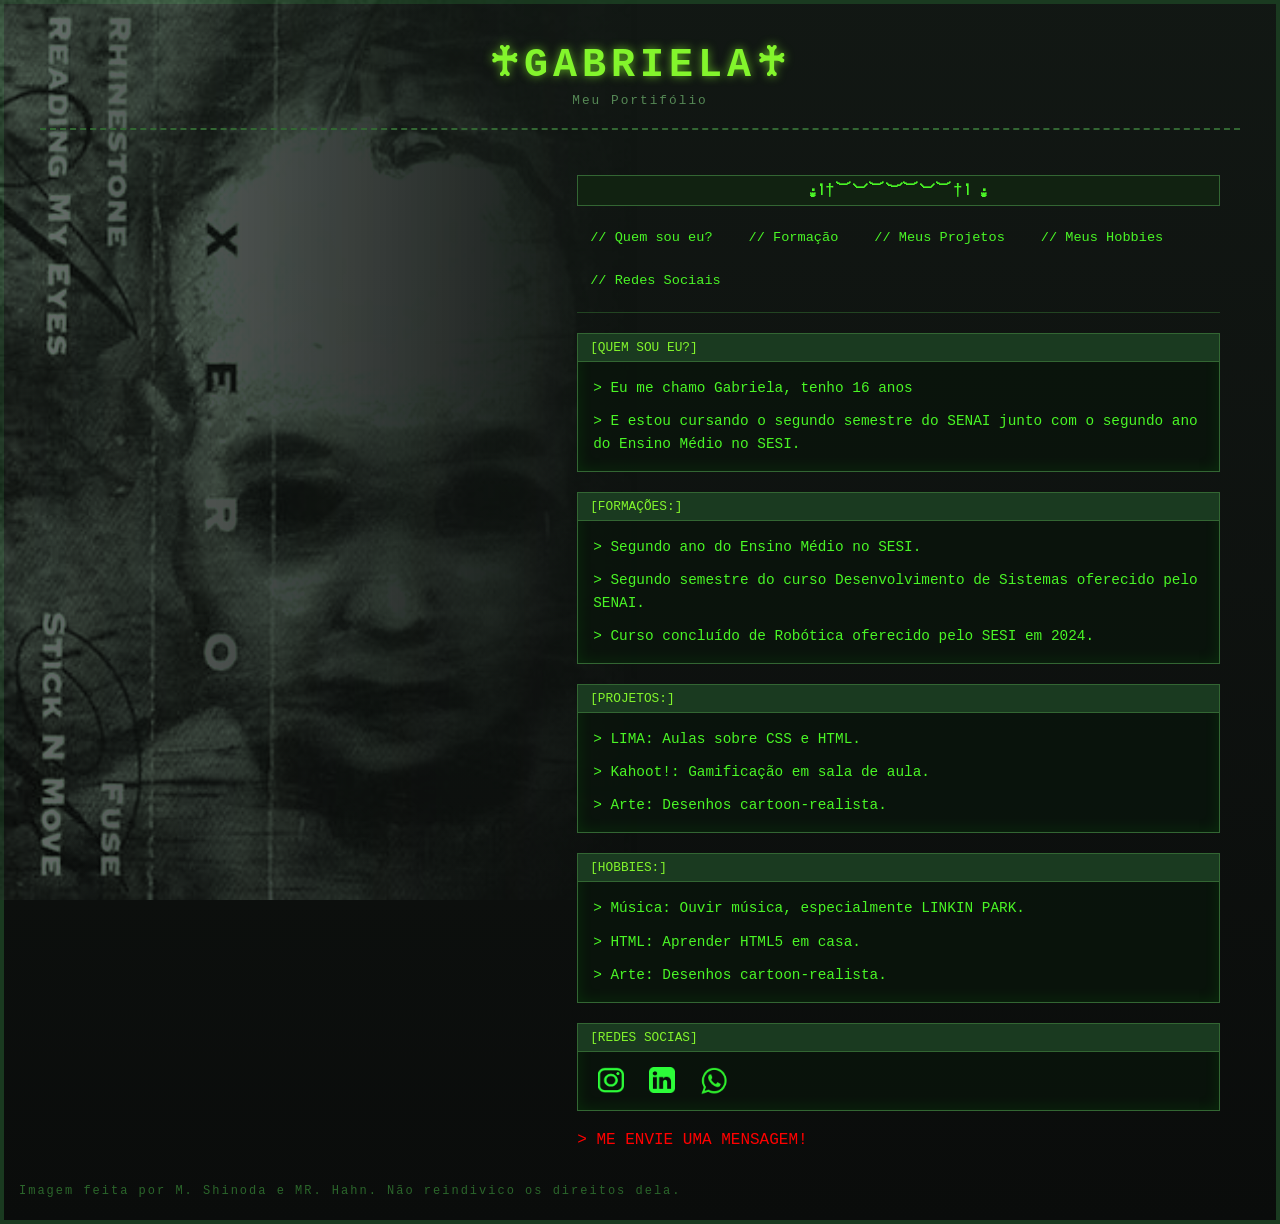
==== index.html @ da2abf59 "att do css" ====
<!DOCTYPE html>
<html lang="pt-BR">
<head>
<meta charset="UTF-8">
<meta name="viewport" content="width=device-width, initial-scale=1.0">
<title>GABRIELA PORTIFÓLIO</title>
<link rel="stylesheet" href="style.css">
<link rel="icon" type="image/ico" href="meteora.ico">
</head>
<body>
<div class="xero-baby-bg"></div>
<div class="scanlines-bg"></div>

<header>
<div class="logo">♰GABRIELA♰</div>
<div class="subtitle">Meu Portifólio</div>
</header>

<div class="container">
    <div style="width: 100%; display: block; pointer-events: none;"></div>
    
    <div class="content-wrapper">
        <nav>
            <h3>·̩͙།† ͝ ︶ ͝ ⏝ ͝ ︶ ͝ †། ·̩͙</h3>
            <ul>
                <li><a href="#quemsoueu">// Quem sou eu?</a></li>
                <li><a href="#formacao">// Formação</a></li>
                <li><a href="#projetos">// Meus Projetos</a></li>
                <li><a href="#hobbies">// Meus Hobbies</a></li>
                <li><a href="#redes-sociais">// Redes Sociais</a></li>
            </ul>
        </nav>

        <main>
<!-- QUEM SOU EU -->
            <div class="window" id="quemsoueu">
                <div class="quemsoueu">
                    <span>[QUEM SOU EU?]</span>
                </div>
                <div class="window-body">
                    <p>> Eu me chamo Gabriela, tenho 16 anos</p>
                    <p style="margin-top: 10px;">> E estou cursando o segundo semestre do SENAI junto com o segundo ano do Ensino Médio no SESI.</p>
                </div>
            </div>
<!-- FORMAÇÃO -->
            <div class="window" id="formacao">
                <div class="formacao">
                    <span>[FORMAÇÕES:]</span>
                </div>
                <div class="window-body">
                    <p>> Segundo ano do Ensino Médio no SESI.</p>
                    <p style="margin-top: 10px;">> Segundo semestre do curso Desenvolvimento de Sistemas oferecido pelo SENAI.</p>
                    <p style="margin-top: 10px;">> Curso concluído de Robótica oferecido pelo SESI em 2024.</p>
                </div>
            </div>
<!-- PROJETOS -->
            <div class="window" id="projetos">
                <div class="projetos">
                    <span>[PROJETOS:]</span>
                </div>
                <div class="window-body">
                    <p>> LIMA: Aulas sobre CSS e HTML.</p>
                    <p style="margin-top: 10px;">> Kahoot!: Gamificação em sala de aula.</p>
                    <p style="margin-top: 10px;">> Arte: Desenhos cartoon-realista.</p>
                </div>
            </div>
<!-- HOBBIES  -->
            <div class="window" id="hobbies">
                <div class="hobbies">
                    <span>[HOBBIES:]</span>
                </div>
                <div class="window-body">
                    <p>> Música: Ouvir música, especialmente LINKIN PARK.</p>
                    <p style="margin-top: 10px;">> HTML: Aprender HTML5 em casa.</p>
                    <p style="margin-top: 10px;">> Arte: Desenhos cartoon-realista.</p>
                </div>
            </div>
<!-- REDES SOCIAIS -->
            <div class="window" id="redes-sociais">
                <div class="redessociais">
                    <span>[REDES SOCIAS]</span>
                </div>
                <div class="window-body">
                    <div style="display: flex; justify-content: flex-start; gap: 25px; padding-left: 5px;">
                        <a href="https://www.instagram.com/gabispiked/" target="_blank" style="transition: all 0.3s ease; display: inline-block;" 
                           onmouseover="this.style.filter='drop-shadow(0 0 6px #52ff2a) brightness(1.2)'" 
                           onmouseout="this.style.filter='none'">
                            <img src="instagram.png" alt="Instagram" style="width: 26px; height: 26px; filter: invert(72%) sepia(85%) saturate(1096%) hue-rotate(65deg) brightness(100%) contrast(100%); display: block;">
                        </a>
                        <a href="https://www.linkedin.com/in/gabriela-silva-036176402/" target="_blank" style="transition: all 0.3s ease; display: inline-block;" 
                           onmouseover="this.style.filter='drop-shadow(0 0 6px #52ff2a) brightness(1.2)'" 
                           onmouseout="this.style.filter='none'">
                            <img src="linkedin.png" alt="LinkedIn" style="width: 26px; height: 26px;filter: invert(72%) sepia(85%) saturate(1096%) hue-rotate(65deg) brightness(100%) contrast(100%); display: block;">
                        </a>
                        <a href="https://wa.me/5519996827443" target="_blank" style="transition: all 0.3s ease; display: inline-block;" 
                           onmouseover="this.style.filter='drop-shadow(0 0 6px #52ff2a) brightness(1.2)'" 
                           onmouseout="this.style.filter='none'">
                            <img src="whattsapp.png" alt="WhattsApp" style="width: 28px; height: 28px;filter: invert(72%) sepia(85%) saturate(1096%) hue-rotate(65deg) brightness(100%) contrast(100%); display: block;">
                        </a>
                    </div>
                </div>
            </div>
            <div class="msg" id="msgg">
            <p a="newmetalnu@gmail.com" style="color:red; text-decoration: none; cursor: pointer;"> > ME ENVIE UMA MENSAGEM!</p>
        </div>
         </main>
 </div>
</div>

<footer class="site-footer">
 <p class="site-footer-marquee">Imagem feita por M. Shinoda e MR. Hahn. Não reindivico os direitos dela.
 </p>
</footer>

</body>
</html>
</body>

</html>
---- style.css ----
* {
margin: 0;
padding: 0;
box-sizing: border-box;
font-family: 'Courier New', Courier, monospace;
}
html, body {
height: auto;
min-height: 100vh;
overflow-y: auto;
-webkit-overflow-scrolling: touch;
}
body {
background-color: #0a0c0b;
color: #4af626;
background-image:
linear-gradient(rgba(18, 24, 20, 0.95), rgba(10, 12, 11, 0.98)),
url('https://transparenttextures.com');
border: 4px solid #1a3a20;
padding: 15px;
position: relative;
overflow-x: hidden;
}
.scanlines-bg {
display: block;
position: relative;
top: 0; left: 0; bottom: 0; right: 0;
background: linear-gradient(rgba(18, 16, 16, 0) 50%, rgba(0, 0, 0, 0.25) 50%), linear-gradient(90deg, rgba(255, 0, 0, 0.06), rgba(0, 255, 0, 0.02), rgba(0, 0, 255, 0.06));
z-index: 1;
background-size: 100% 4px, 6px 100%;
pointer-events: none !important;
}
.xero-baby-bg {
position: fixed;
top: 0;
left: 0;
width: 50vw;
height: 100vh;
background-image: url('xero.jpg');
background-size: cover;
background-position: left center;
background-repeat: no-repeat;
mask-image: linear-gradient(to right, rgba(0, 0, 0, 0.4) 0%, rgba(0, 0, 0, 0) 100%);
-webkit-mask-image: linear-gradient(to right, rgba(0, 0, 0, 0.4) 0%, rgba(0, 0, 0, 0) 100%);
filter: grayscale(1) contrast(1.1) sepia(0.5) hue-rotate(80deg);
opacity: 1.2;
z-index: 0;
pointer-events: none !important;
}
header {
max-width: 1200px;
margin: 0 auto 25px auto;
border-bottom: 2px dashed #336633;
text-align: center;
padding: 20px 10px;
position: relative;
z-index: 10;
}
.logo {
font-size: 2.5rem;
font-weight: bold;
letter-spacing: 5px;
color: #83f52c;
text-shadow: 0 0 10px rgba(131, 245, 44, 0.7);
animation: glitch 2s infinite;
}
.subtitle {
font-size: 0.8rem;
color: #558855;
letter-spacing: 2px;
margin-top: 5px;
}
.container {
display: grid;
max-width: 1200px;
margin: 0 auto;
padding: 20px;
gap: 30px;
position: relative;
z-index: 10;
grid-template-columns: 42% 1fr;
height: auto !important;
}
.content-wrapper {
display: flex;
flex-direction: column;
gap: 20px;
width: 100%;
height: auto !important;
}
nav {
width: 100%;
border-bottom: 1px solid #224422;
padding-bottom: 15px;
}
nav h3 {
font-size: 1rem;
background: #112211;
padding: 5px;
margin-bottom: 15px;
border: 1px solid #336633;
text-align: center;
}
nav ul {
list-style: none;
display: flex;
flex-wrap: wrap;
gap: 10px;
}
nav ul li {
margin-bottom: 0;
}
nav ul li a {
color: #4af626;
text-decoration: none;
display: block;
padding: 8px 12px;
border: 1px solid transparent;
transition: all 0.3s;
font-size: 0.85rem;
}
nav ul li a:hover {
background: #1a3a20;
border: 1px solid #4af626;
text-shadow: 0 0 5px #4af626;
}
main {
width: 100%;
display: flex;
flex-direction: column;
gap: 20px;
height: auto !important;
}
.window {
border: 1px solid #336633;
background: rgba(10, 20, 12, 0.85);
box-shadow: inset 0 0 15px rgba(0,255,0,0.1);
width: 100%;
}
.quemsoueu, .formacao, .hobbies, .projetos, .redessociais {
background: #1a3a20;
padding: 6px 12px;
font-size: 0.8rem;
display: flex;
justify-content: space-between;
color: #83f52c;
border-bottom: 1px solid #336633;
}
.window-body {
padding: 15px;
font-size: 0.9rem;
line-height: 1.6;
}
.media-grid {
display: grid;
grid-template-columns: repeat(auto-fit, minmax(200px, 1fr));
gap: 15px;
margin-top: 15px;
}
.media-card {
border: 1px solid #224422;
background: #0d130e;
padding: 10px;
text-align: center;
position: relative;
}
.media-card::before {
content: "RE-LOAD";
position: absolute;
top: 5px; right: 5px;
font-size: 0.6rem;
color: #336633;
}
.media-placeholder {
width: 100%;
height: 120px;
background: #162419;
border: 1px dashed #4af626;
display: flex;
align-items: center;
justify-content: center;
font-size: 0.7rem;
color: #558855;
margin-bottom: 10px;
}
.audio-player {
display: flex;
align-items: center;
gap: 15px;
background: #112211;
padding: 12px;
border: 1px solid #336633;
width: 100%;
}
.play-btn {
background: #4af626;
color: #000;
border: none;
padding: 5px 15px;
font-weight: bold;
cursor: pointer;
}
.play-btn:hover {
background: #83f52c;
box-shadow: 0 0 10px #83f52c;
}
.track-info {
font-size: 0.8rem;
animation: blink 1.5s infinite;
}
@keyframes blink {
0%, 100% { opacity: 1; }
50% { opacity: 0.4; }
}
@keyframes glitch {
0% { text-shadow: 2px 2px #ff0055, -2px -2px #00ffaa; }
50% { text-shadow: -2px 2px #00ffaa, 2px -2px #ff0055; }
100% { text-shadow: 2px -2px #ff0055, -2px 2px #00ffaa; }
}
@media (max-width: 900px) {
.container { grid-template-columns: 1fr; }
nav ul { flex-direction: column; gap: 5px; }
nav ul li a { width: 100%; }
}
.site-footer {
  width: 100vw;
  margin: 6px 0 0 0;
  padding: 6px 0;
  position: relative;
  z-index: 10;
  overflow: hidden;
  white-space: nowrap;
  border: none !important;
}

.site-footer-marquee {
display: inline-block;
font-size: 0.75rem;
 color: #2b662b;
 letter-spacing: 2px;
animation: rolarJornal 25s linear infinite;
}

@keyframes rolarJornal {
  0% { transform: translateX(100vw); } /* Começa totalmente na direita, fora da tela */
  100% { transform: translateX(-100%); } /* Anda até sumir totalmente na esquerda */
}
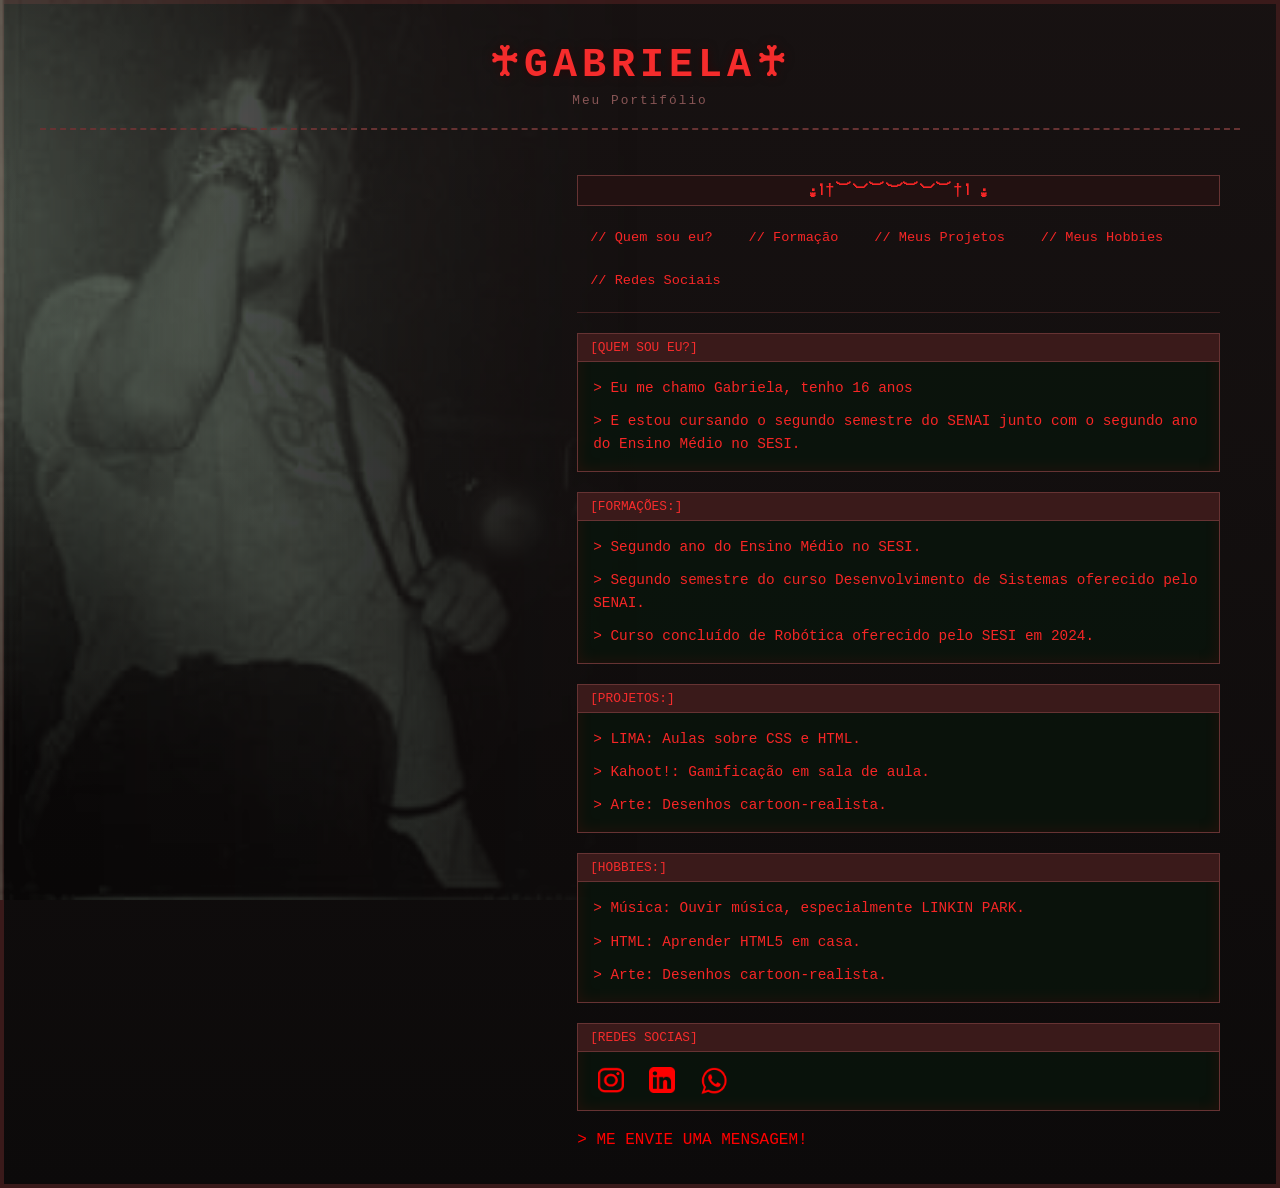
==== commit cd812c8a: "atualização" ====
--- a/index.html
+++ b/index.html
@@ -8,7 +8,7 @@
 <link rel="icon" type="image/ico" href="meteora.ico">
 </head>
 <body>
-<div class="xero-baby-bg"></div>
+<div class="mike-bg"></div>
 <div class="scanlines-bg"></div>
 
 <header>
@@ -83,19 +83,19 @@
                 <div class="window-body">
                     <div style="display: flex; justify-content: flex-start; gap: 25px; padding-left: 5px;">
                         <a href="https://www.instagram.com/gabispiked/" target="_blank" style="transition: all 0.3s ease; display: inline-block;" 
-                           onmouseover="this.style.filter='drop-shadow(0 0 6px #52ff2a) brightness(1.2)'" 
+                           onmouseover="this.style.filter='drop-shadow(0 0 6px #f52c2c) brightness(1.2)'" 
                            onmouseout="this.style.filter='none'">
-                            <img src="instagram.png" alt="Instagram" style="width: 26px; height: 26px; filter: invert(72%) sepia(85%) saturate(1096%) hue-rotate(65deg) brightness(100%) contrast(100%); display: block;">
+                            <img src="instagram.png" alt="LinkedIn" style="width: 26px; height: 26px;filter: invert(21%) sepia(88%) saturate(7400%) hue-rotate(355deg) brightness(93%) contrast(117%); display: block;">
                         </a>
                         <a href="https://www.linkedin.com/in/gabriela-silva-036176402/" target="_blank" style="transition: all 0.3s ease; display: inline-block;" 
-                           onmouseover="this.style.filter='drop-shadow(0 0 6px #52ff2a) brightness(1.2)'" 
+                           onmouseover="this.style.filter='drop-shadow(0 0 6px #f52c2c) brightness(1.2)'" 
                            onmouseout="this.style.filter='none'">
-                            <img src="linkedin.png" alt="LinkedIn" style="width: 26px; height: 26px;filter: invert(72%) sepia(85%) saturate(1096%) hue-rotate(65deg) brightness(100%) contrast(100%); display: block;">
+                            <img src="linkedin.png" alt="LinkedIn" style="width: 26px; height: 26px;filter: invert(21%) sepia(88%) saturate(7400%) hue-rotate(355deg) brightness(93%) contrast(117%); display: block;">
                         </a>
                         <a href="https://wa.me/5519996827443" target="_blank" style="transition: all 0.3s ease; display: inline-block;" 
-                           onmouseover="this.style.filter='drop-shadow(0 0 6px #52ff2a) brightness(1.2)'" 
+                           onmouseover="this.style.filter='drop-shadow(0 0 6px #f52c2c) brightness(1.2)'" 
                            onmouseout="this.style.filter='none'">
-                            <img src="whattsapp.png" alt="WhattsApp" style="width: 28px; height: 28px;filter: invert(72%) sepia(85%) saturate(1096%) hue-rotate(65deg) brightness(100%) contrast(100%); display: block;">
+                            <img src="whattsapp.png" alt="WhattsApp" style="width: 28px; height: 28px;filter: invert(21%) sepia(88%) saturate(7400%) hue-rotate(355deg) brightness(93%) contrast(117%); display: block;">
                         </a>
                     </div>
                 </div>
@@ -106,12 +106,6 @@
          </main>
  </div>
 </div>
-
-<footer class="site-footer">
- <p class="site-footer-marquee">Imagem feita por M. Shinoda e MR. Hahn. Não reindivico os direitos dela.
- </p>
-</footer>
-
 </body>
 </html>
 </body>
--- a/style.css
+++ b/style.css
@@ -12,11 +12,11 @@
 }
 body {
 background-color: #0a0c0b;
-color: #4af626;
+color: #f62626;
 background-image:
-linear-gradient(rgba(18, 24, 20, 0.95), rgba(10, 12, 11, 0.98)),
+linear-gradient(rgba(24, 18, 18, 0.95), rgba(12, 10, 10, 0.98)),
 url('https://transparenttextures.com');
-border: 4px solid #1a3a20;
+border: 4px solid #3a1a1a;
 padding: 15px;
 position: relative;
 overflow-x: hidden;
@@ -30,15 +30,15 @@
 background-size: 100% 4px, 6px 100%;
 pointer-events: none !important;
 }
-.xero-baby-bg {
+.mike-bg {
 position: fixed;
 top: 0;
 left: 0;
 width: 50vw;
 height: 100vh;
-background-image: url('xero.jpg');
-background-size: cover;
-background-position: left center;
+background-image: url('baixados\ \(31\).jpg');
+background-size:cover;
+background-position:left;
 background-repeat: no-repeat;
 mask-image: linear-gradient(to right, rgba(0, 0, 0, 0.4) 0%, rgba(0, 0, 0, 0) 100%);
 -webkit-mask-image: linear-gradient(to right, rgba(0, 0, 0, 0.4) 0%, rgba(0, 0, 0, 0) 100%);
@@ -50,7 +50,7 @@
 header {
 max-width: 1200px;
 margin: 0 auto 25px auto;
-border-bottom: 2px dashed #336633;
+border-bottom: 2px dashed #663333;
 text-align: center;
 padding: 20px 10px;
 position: relative;
@@ -60,13 +60,13 @@
 font-size: 2.5rem;
 font-weight: bold;
 letter-spacing: 5px;
-color: #83f52c;
-text-shadow: 0 0 10px rgba(131, 245, 44, 0.7);
+color: #f52c2c;
+text-shadow: 0 0 10px rgba(53, 3, 3, 0.7);
 animation: glitch 2s infinite;
 }
 .subtitle {
 font-size: 0.8rem;
-color: #558855;
+color: #885555;
 letter-spacing: 2px;
 margin-top: 5px;
 }
@@ -90,15 +90,15 @@
 }
 nav {
 width: 100%;
-border-bottom: 1px solid #224422;
+border-bottom: 1px solid #442222;
 padding-bottom: 15px;
 }
 nav h3 {
 font-size: 1rem;
-background: #112211;
+background: #221111;
 padding: 5px;
 margin-bottom: 15px;
-border: 1px solid #336633;
+border: 1px solid #663333;
 text-align: center;
 }
 nav ul {
@@ -111,7 +111,7 @@
 margin-bottom: 0;
 }
 nav ul li a {
-color: #4af626;
+color: #f62626;
 text-decoration: none;
 display: block;
 padding: 8px 12px;
@@ -120,9 +120,9 @@
 font-size: 0.85rem;
 }
 nav ul li a:hover {
-background: #1a3a20;
-border: 1px solid #4af626;
-text-shadow: 0 0 5px #4af626;
+background: #3a1a1a;
+border: 1px solid #f62626;
+text-shadow: 0 0 5px #f62626;
 }
 main {
 width: 100%;
@@ -132,19 +132,19 @@
 height: auto !important;
 }
 .window {
-border: 1px solid #336633;
+border: 1px solid #663333;
 background: rgba(10, 20, 12, 0.85);
-box-shadow: inset 0 0 15px rgba(0,255,0,0.1);
+box-shadow: inset 0 0 15px rgba(255, 0, 0, 0.1);
 width: 100%;
 }
 .quemsoueu, .formacao, .hobbies, .projetos, .redessociais {
-background: #1a3a20;
+background: #3a1a1a;
 padding: 6px 12px;
 font-size: 0.8rem;
 display: flex;
 justify-content: space-between;
-color: #83f52c;
-border-bottom: 1px solid #336633;
+color: #f52c2c;
+border-bottom: 1px solid #663333;
 }
 .window-body {
 padding: 15px;
@@ -158,7 +158,7 @@
 margin-top: 15px;
 }
 .media-card {
-border: 1px solid #224422;
+border: 1px solid #442222;
 background: #0d130e;
 padding: 10px;
 text-align: center;
@@ -169,79 +169,22 @@
 position: absolute;
 top: 5px; right: 5px;
 font-size: 0.6rem;
-color: #336633;
+color: #663333;
 }
 .media-placeholder {
 width: 100%;
 height: 120px;
-background: #162419;
-border: 1px dashed #4af626;
+background: #241616;
+border: 1px dashed #f62626;
 display: flex;
 align-items: center;
 justify-content: center;
 font-size: 0.7rem;
-color: #558855;
+color: #885555;
 margin-bottom: 10px;
-}
-.audio-player {
-display: flex;
-align-items: center;
-gap: 15px;
-background: #112211;
-padding: 12px;
-border: 1px solid #336633;
-width: 100%;
-}
-.play-btn {
-background: #4af626;
-color: #000;
-border: none;
-padding: 5px 15px;
-font-weight: bold;
-cursor: pointer;
-}
-.play-btn:hover {
-background: #83f52c;
-box-shadow: 0 0 10px #83f52c;
-}
-.track-info {
-font-size: 0.8rem;
-animation: blink 1.5s infinite;
-}
-@keyframes blink {
-0%, 100% { opacity: 1; }
-50% { opacity: 0.4; }
-}
-@keyframes glitch {
-0% { text-shadow: 2px 2px #ff0055, -2px -2px #00ffaa; }
-50% { text-shadow: -2px 2px #00ffaa, 2px -2px #ff0055; }
-100% { text-shadow: 2px -2px #ff0055, -2px 2px #00ffaa; }
 }
 @media (max-width: 900px) {
 .container { grid-template-columns: 1fr; }
 nav ul { flex-direction: column; gap: 5px; }
 nav ul li a { width: 100%; }
-}
-.site-footer {
-  width: 100vw;
-  margin: 6px 0 0 0;
-  padding: 6px 0;
-  position: relative;
-  z-index: 10;
-  overflow: hidden;
-  white-space: nowrap;
-  border: none !important;
-}
-
-.site-footer-marquee {
-display: inline-block;
-font-size: 0.75rem;
- color: #2b662b;
- letter-spacing: 2px;
-animation: rolarJornal 25s linear infinite;
-}
-
-@keyframes rolarJornal {
-  0% { transform: translateX(100vw); } /* Começa totalmente na direita, fora da tela */
-  100% { transform: translateX(-100%); } /* Anda até sumir totalmente na esquerda */
 }
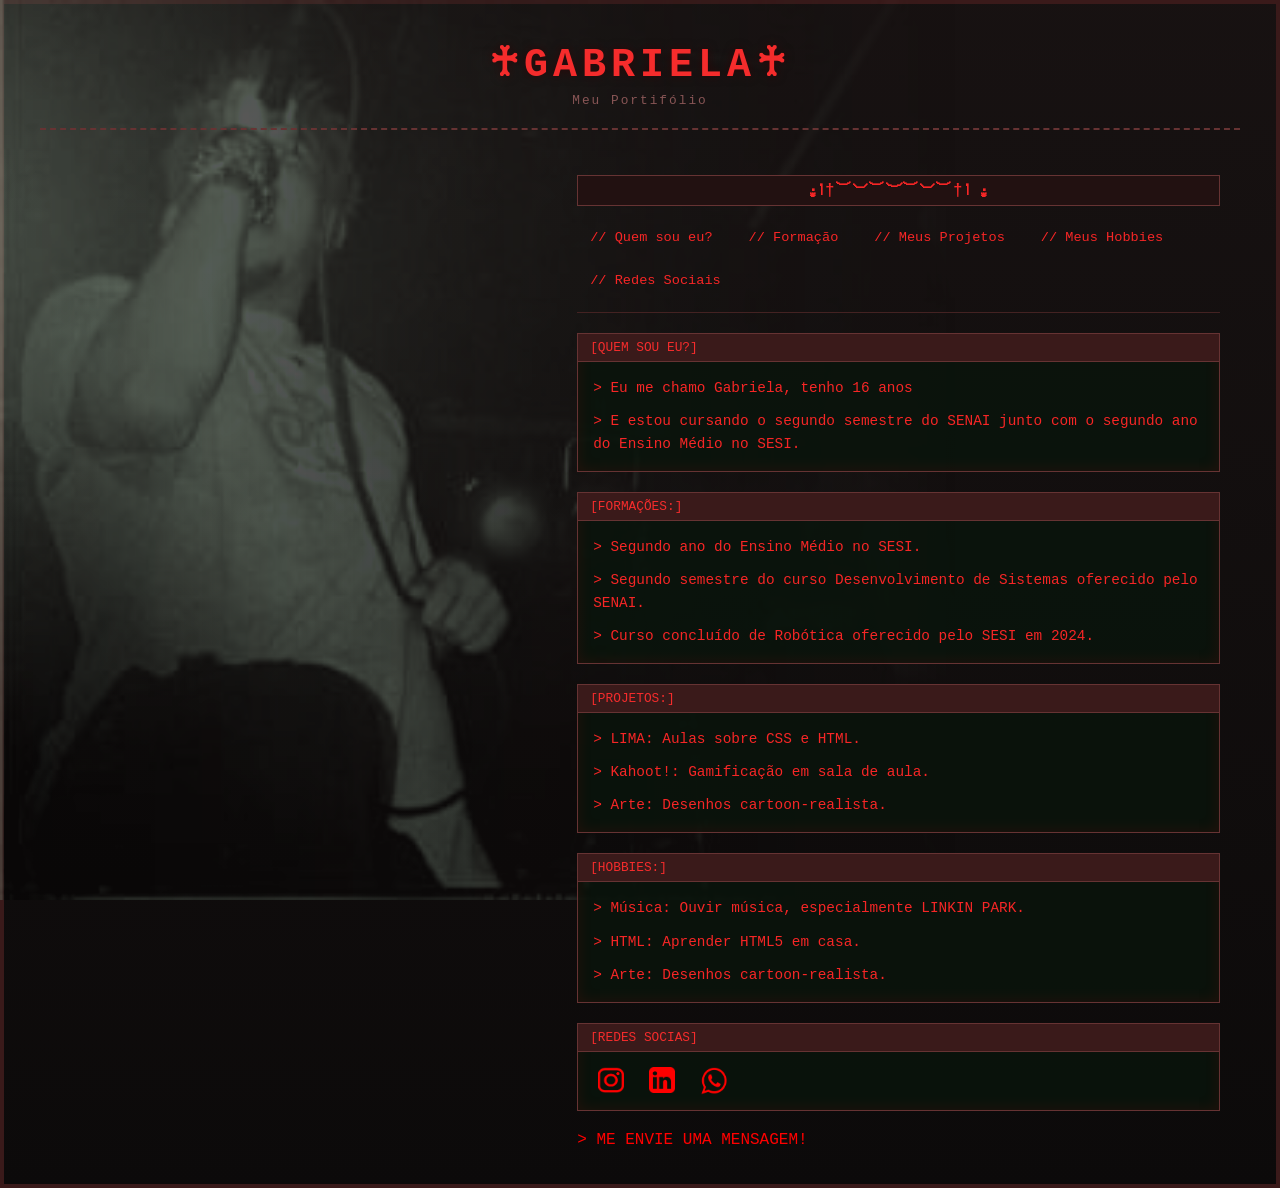
==== commit f5b4b98a: "email atualizado" ====
--- a/index.html
+++ b/index.html
@@ -101,13 +101,8 @@
                 </div>
             </div>
             <div class="msg" id="msgg">
-            <p a="newmetalnu@gmail.com" style="color:red; text-decoration: none; cursor: pointer;"> > ME ENVIE UMA MENSAGEM!</p>
+            <p a="mailto:gabrielaletdasilva@gmail.com" style="color:red; text-decoration: none; cursor: pointer;"> > ME ENVIE UMA MENSAGEM!</p>
         </div>
          </main>
- </div>
-</div>
 </body>
-</html>
-</body>
-
-</html>
+</html>
--- a/style.css
+++ b/style.css
@@ -34,9 +34,9 @@
 position: fixed;
 top: 0;
 left: 0;
-width: 50vw;
+width: 75vw;
 height: 100vh;
-background-image: url('baixados\ \(31\).jpg');
+background-image: url('mike.jpg');
 background-size:cover;
 background-position:left;
 background-repeat: no-repeat;
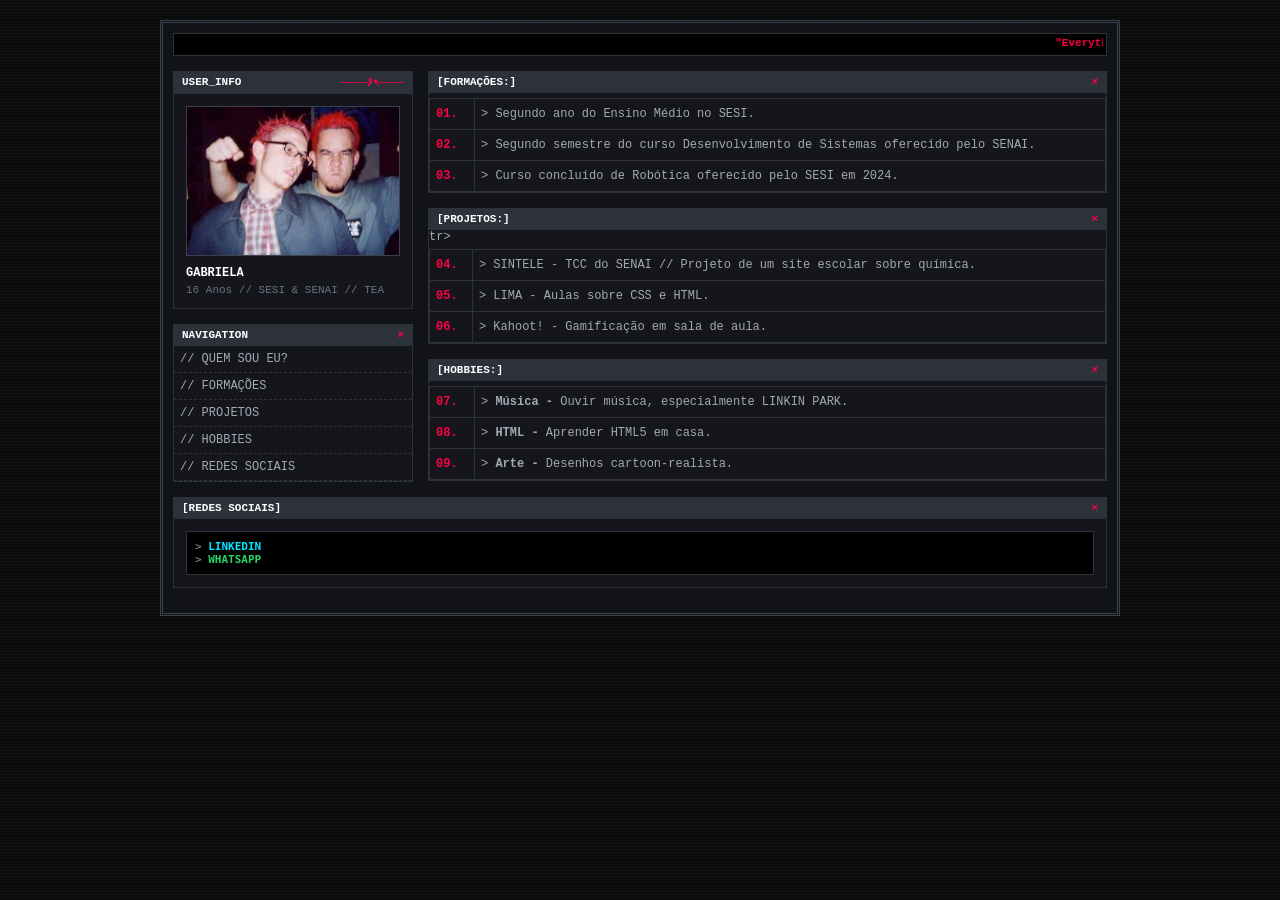
==== commit d4bb9774: "novo visual do site" ====
--- a/index.html
+++ b/index.html
@@ -1,108 +1,131 @@
 <!DOCTYPE html>
 <html lang="pt-BR">
+
 <head>
-<meta charset="UTF-8">
-<meta name="viewport" content="width=device-width, initial-scale=1.0">
-<title>GABRIELA PORTIFÓLIO</title>
-<link rel="stylesheet" href="style.css">
-<link rel="icon" type="image/ico" href="meteora.ico">
+    <meta charset="UTF-8">
+    <meta name="viewport" content="width=device-width, initial-scale=1.0">
+    <title>GABRIELA PORTÍFOLIO</title>
+    <link rel="stylesheet" href="style.css">
+    <link rel="icon" type="ico/image" href="meteora.ico">
 </head>
+
 <body>
-<div class="mike-bg"></div>
-<div class="scanlines-bg"></div>
 
-<header>
-<div class="logo">♰GABRIELA♰</div>
-<div class="subtitle">Meu Portifólio</div>
-</header>
+    <div class="wrapper">
 
-<div class="container">
-    <div style="width: 100%; display: block; pointer-events: none;"></div>
-    
-    <div class="content-wrapper">
-        <nav>
-            <h3>·̩͙།† ͝ ︶ ͝ ⏝ ͝ ︶ ͝ †། ·̩͙</h3>
-            <ul>
-                <li><a href="#quemsoueu">// Quem sou eu?</a></li>
-                <li><a href="#formacao">// Formação</a></li>
-                <li><a href="#projetos">// Meus Projetos</a></li>
-                <li><a href="#hobbies">// Meus Hobbies</a></li>
-                <li><a href="#redes-sociais">// Redes Sociais</a></li>
-            </ul>
-        </nav>
+        <div class="ticker">
+            <marquee scrollamount="4">"Everything falls apart; even the people who never frown eventually break down."
+                - Pushing Me Away — Linkin Park</marquee>
+        </div>
 
-        <main>
-<!-- QUEM SOU EU -->
-            <div class="window" id="quemsoueu">
-                <div class="quemsoueu">
-                    <span>[QUEM SOU EU?]</span>
+        <div class="main-grid">
+
+            <aside>
+
+                <div class="box">
+                    <div class="box-title">USER_INFO <span class="dots">────۶ৎ────</span></div>
+                    <div class="box-content">
+                        <div class="profile-img"></div>
+                        <p style="color: #fff; font-weight: bold;">GABRIELA</p>
+                        <p style="font-size: 11px; color:#6b7280; margin-top: 4px;" id="eu">16 Anos // SESI & SENAI // TEA</p>
+                    </div>
                 </div>
-                <div class="window-body">
-                    <p>> Eu me chamo Gabriela, tenho 16 anos</p>
-                    <p style="margin-top: 10px;">> E estou cursando o segundo semestre do SENAI junto com o segundo ano do Ensino Médio no SESI.</p>
+
+                <div class="box">
+                    <div class="box-title">NAVIGATION <span class="dots">×</span></div>
+                    <ul class="nav-links">
+                        <li><a href="#eu">// QUEM SOU EU?</a></li>
+                        <li><a href="#formacao">// FORMAÇÕES</a></li>
+                        <li><a href="#projetos">// PROJETOS</a></li>
+                        <li><a href="#hobbies">// HOBBIES</a></li>
+                        <li><a href="#social">// REDES SOCIAIS</a></li>
+                    </ul>
+                </div>
+
+            </aside>
+
+            <main>
+                <div class="box" id="formacao">
+                    <div class="box-title">[FORMAÇÕES:] <span class="dots">×</span></div>
+                    <div class="box-content" style="padding: 0;">
+                        <table class="tracklist-table">
+                            <tbody>
+                                <tr>
+                                    <td style="width: 45px;"><span class="track-num">01.</span></td>
+                                    <td>> Segundo ano do Ensino Médio no SESI.</td>
+                                </tr>
+                                <tr>
+                                    <td><span class="track-num">02.</span></td>
+                                    <td>> Segundo semestre do curso Desenvolvimento de Sistemas oferecido pelo SENAI.
+                                    </td>
+                                </tr>
+                                <tr>
+                                    <td><span class="track-num">03.</span></td>
+                                    <td>> Curso concluído de Robótica oferecido pelo SESI em 2024.</td>
+                                </tr>
+                            </tbody>
+                        </table>
+                    </div>
+                </div>
+
+                <!-- PROJETOS -->
+                <div class="box" id="projetos">
+                    <div class="box-title">[PROJETOS:] <span class="dots">×</span></div>
+                    <div class="box-content" style="padding: 0;">
+                        <table class="tracklist-table">
+                            <tbody>
+                                <tr>
+                                    <td><span class="track-num">04.</span></td>
+                                    <td>> SINTELE - TCC do SENAI // Projeto de um site escolar sobre química.</td>
+                                </tr>
+                                <tr>
+                                    <td><span class="track-num">05.</span></td>
+                                    <td>> LIMA - Aulas sobre CSS e HTML.</td>
+                                </tr>
+                                tr>
+                                <td><span class="track-num">06.</span></td>
+                                <td>> Kahoot! - Gamificação em sala de aula.</td>
+                                </tr>
+                            </tbody>
+                        </table>
+                    </div>
+                </div>
+                <div class="box" id="hobbies">
+                    <div class="box-title">[HOBBIES:] <span class="dots">×</span></div>
+                    <div class="box-content" style="padding: 0;">
+                        <table class="tracklist-table">
+                            <tbody>
+                                <tr>
+                                    <td style="width: 45px;"><span class="track-num">07.</span></td>
+                                    <td>> <strong>Música -</strong> Ouvir música, especialmente LINKIN PARK.</td>
+                                </tr>
+                                <tr>
+                                    <td style="width: 45px;"><span class="track-num">08.</span></td>
+                                    <td>> <strong>HTML -</strong> Aprender HTML5 em casa.</td>
+                                </tr>
+                                <tr>
+                                    <td style="width: 45px;"><span class="track-num">09.</span></td>
+                                    <td>> <strong>Arte -</strong> Desenhos cartoon-realista.</td>
+                                </tr>
+                            </tbody>
+                        </table>
+                    </div>
+                </div>
+        </div>
+        <div class="box" id="social">
+            <div class="box-title">[REDES SOCIAIS] <span class="dots">×</span></div>
+            <div class="box-content">
+                <div class="log-terminal">
+                    <p>> <a href="https://www.linkedin.com/in/gabriela-silva-036176402/" target="_blank"
+                            class="link-social">LINKEDIN</a></p>
+                    <p>> <a href="https://wa.me/5519996827443" target="_blank" class="link-social"
+                            style="color: #25d366;">WHATSAPP</a></p>
                 </div>
             </div>
-<!-- FORMAÇÃO -->
-            <div class="window" id="formacao">
-                <div class="formacao">
-                    <span>[FORMAÇÕES:]</span>
-                </div>
-                <div class="window-body">
-                    <p>> Segundo ano do Ensino Médio no SESI.</p>
-                    <p style="margin-top: 10px;">> Segundo semestre do curso Desenvolvimento de Sistemas oferecido pelo SENAI.</p>
-                    <p style="margin-top: 10px;">> Curso concluído de Robótica oferecido pelo SESI em 2024.</p>
-                </div>
-            </div>
-<!-- PROJETOS -->
-            <div class="window" id="projetos">
-                <div class="projetos">
-                    <span>[PROJETOS:]</span>
-                </div>
-                <div class="window-body">
-                    <p>> LIMA: Aulas sobre CSS e HTML.</p>
-                    <p style="margin-top: 10px;">> Kahoot!: Gamificação em sala de aula.</p>
-                    <p style="margin-top: 10px;">> Arte: Desenhos cartoon-realista.</p>
-                </div>
-            </div>
-<!-- HOBBIES  -->
-            <div class="window" id="hobbies">
-                <div class="hobbies">
-                    <span>[HOBBIES:]</span>
-                </div>
-                <div class="window-body">
-                    <p>> Música: Ouvir música, especialmente LINKIN PARK.</p>
-                    <p style="margin-top: 10px;">> HTML: Aprender HTML5 em casa.</p>
-                    <p style="margin-top: 10px;">> Arte: Desenhos cartoon-realista.</p>
-                </div>
-            </div>
-<!-- REDES SOCIAIS -->
-            <div class="window" id="redes-sociais">
-                <div class="redessociais">
-                    <span>[REDES SOCIAS]</span>
-                </div>
-                <div class="window-body">
-                    <div style="display: flex; justify-content: flex-start; gap: 25px; padding-left: 5px;">
-                        <a href="https://www.instagram.com/gabispiked/" target="_blank" style="transition: all 0.3s ease; display: inline-block;" 
-                           onmouseover="this.style.filter='drop-shadow(0 0 6px #f52c2c) brightness(1.2)'" 
-                           onmouseout="this.style.filter='none'">
-                            <img src="instagram.png" alt="LinkedIn" style="width: 26px; height: 26px;filter: invert(21%) sepia(88%) saturate(7400%) hue-rotate(355deg) brightness(93%) contrast(117%); display: block;">
-                        </a>
-                        <a href="https://www.linkedin.com/in/gabriela-silva-036176402/" target="_blank" style="transition: all 0.3s ease; display: inline-block;" 
-                           onmouseover="this.style.filter='drop-shadow(0 0 6px #f52c2c) brightness(1.2)'" 
-                           onmouseout="this.style.filter='none'">
-                            <img src="linkedin.png" alt="LinkedIn" style="width: 26px; height: 26px;filter: invert(21%) sepia(88%) saturate(7400%) hue-rotate(355deg) brightness(93%) contrast(117%); display: block;">
-                        </a>
-                        <a href="https://wa.me/5519996827443" target="_blank" style="transition: all 0.3s ease; display: inline-block;" 
-                           onmouseover="this.style.filter='drop-shadow(0 0 6px #f52c2c) brightness(1.2)'" 
-                           onmouseout="this.style.filter='none'">
-                            <img src="whattsapp.png" alt="WhattsApp" style="width: 28px; height: 28px;filter: invert(21%) sepia(88%) saturate(7400%) hue-rotate(355deg) brightness(93%) contrast(117%); display: block;">
-                        </a>
-                    </div>
-                </div>
-            </div>
-            <div class="msg" id="msgg">
-            <p a="mailto:gabrielaletdasilva@gmail.com" style="color:red; text-decoration: none; cursor: pointer;"> > ME ENVIE UMA MENSAGEM!</p>
         </div>
-         </main>
+        </main>
+    </div>
+    </div>
 </body>
+
 </html>
--- a/style.css
+++ b/style.css
@@ -1,190 +1,177 @@
 * {
-margin: 0;
-padding: 0;
-box-sizing: border-box;
-font-family: 'Courier New', Courier, monospace;
+    margin: 0;
+    padding: 0;
+    box-sizing: border-box;
 }
-html, body {
-height: auto;
-min-height: 100vh;
-overflow-y: auto;
--webkit-overflow-scrolling: touch;
+
+body {
+    background-color: #0d0e11;
+    color: #a3a8b3;
+    font-family: 'Courier New', Courier, monospace;
+    font-size: 12px;
+    padding: 20px;
+    background-image: linear-gradient(rgba(18, 16, 16, 0) 50%, rgba(0, 0, 0, 0.4) 50%),
+        linear-gradient(90deg, rgba(255, 0, 0, 0.04), rgba(0, 255, 255, 0.04));
+    background-size: 100% 3px, 3px 100%;
 }
-body {
-background-color: #0a0c0b;
-color: #f62626;
-background-image:
-linear-gradient(rgba(24, 18, 18, 0.95), rgba(12, 10, 10, 0.98)),
-url('https://transparenttextures.com');
-border: 4px solid #3a1a1a;
-padding: 15px;
-position: relative;
-overflow-x: hidden;
+::-webkit-scrollbar {
+    width: 10px;
+    height: 10px;
 }
-.scanlines-bg {
-display: block;
-position: relative;
-top: 0; left: 0; bottom: 0; right: 0;
-background: linear-gradient(rgba(18, 16, 16, 0) 50%, rgba(0, 0, 0, 0.25) 50%), linear-gradient(90deg, rgba(255, 0, 0, 0.06), rgba(0, 255, 0, 0.02), rgba(0, 0, 255, 0.06));
-z-index: 1;
-background-size: 100% 4px, 6px 100%;
-pointer-events: none !important;
+::-webkit-scrollbar-track {
+    background: #16181d;
+    border: 1px solid #2d3139;
 }
-.mike-bg {
-position: fixed;
-top: 0;
-left: 0;
-width: 75vw;
-height: 100vh;
-background-image: url('mike.jpg');
-background-size:cover;
-background-position:left;
-background-repeat: no-repeat;
-mask-image: linear-gradient(to right, rgba(0, 0, 0, 0.4) 0%, rgba(0, 0, 0, 0) 100%);
--webkit-mask-image: linear-gradient(to right, rgba(0, 0, 0, 0.4) 0%, rgba(0, 0, 0, 0) 100%);
-filter: grayscale(1) contrast(1.1) sepia(0.5) hue-rotate(80deg);
-opacity: 1.2;
-z-index: 0;
-pointer-events: none !important;
+::-webkit-scrollbar-thumb {
+    background: #454d5a;
+    border: 1px solid #16181d;
+}
+::-webkit-scrollbar-thumb:hover {
+    background: #ff0044;
+}
+.wrapper {
+    max-width: 960px;
+    margin: 0 auto;
+    border: 3px double #3a414c;
+    background: #111317;
+    padding: 10px;
 }
 header {
-max-width: 1200px;
-margin: 0 auto 25px auto;
-border-bottom: 2px dashed #663333;
-text-align: center;
-padding: 20px 10px;
-position: relative;
-z-index: 10;
+    border: 1px solid #ff0044;
+    background: #1a050a;
+    padding: 15px;
+    margin-bottom: 15px;
+    position: relative;
 }
-.logo {
-font-size: 2.5rem;
-font-weight: bold;
-letter-spacing: 5px;
-color: #f52c2c;
-text-shadow: 0 0 10px rgba(53, 3, 3, 0.7);
-animation: glitch 2s infinite;
+.ticker {
+    background: #000;
+    border: 1px solid #2d3139;
+    color: #ff0044;
+    padding: 3px;
+    margin-bottom: 15px;
+    font-size: 11px;
+    font-weight: bold;
 }
-.subtitle {
-font-size: 0.8rem;
-color: #885555;
-letter-spacing: 2px;
-margin-top: 5px;
+.main-grid {
+    display: grid;
+    grid-template-columns: 240px 1fr;
+    gap: 15px;
 }
-.container {
-display: grid;
-max-width: 1200px;
-margin: 0 auto;
-padding: 20px;
-gap: 30px;
-position: relative;
-z-index: 10;
-grid-template-columns: 42% 1fr;
-height: auto !important;
+@media (max-width: 768px) {
+    .main-grid {
+        grid-template-columns: 1fr;
+    }
 }
-.content-wrapper {
-display: flex;
-flex-direction: column;
-gap: 20px;
-width: 100%;
-height: auto !important;
+.box {
+    border: 1px solid #2d3139;
+    background: #14161b;
+    margin-bottom: 15px;
 }
-nav {
-width: 100%;
-border-bottom: 1px solid #442222;
-padding-bottom: 15px;
+
+.box-title {
+    background: #2d3139;
+    color: #ffffff;
+    padding: 4px 8px;
+    font-weight: bold;
+    font-size: 11px;
+    text-transform: uppercase;
+    border-bottom: 1px solid #2d3139;
+    display: flex;
+    justify-content: space-between;
 }
-nav h3 {
-font-size: 1rem;
-background: #221111;
-padding: 5px;
-margin-bottom: 15px;
-border: 1px solid #663333;
-text-align: center;
+.box-title span.dots {
+    color: #ff0044;
 }
-nav ul {
-list-style: none;
-display: flex;
-flex-wrap: wrap;
-gap: 10px;
+.box-content {
+    padding: 12px;
 }
-nav ul li {
-margin-bottom: 0;
+.profile-img {
+    width: 100%;
+    height: 150px;
+    background: #222;
+    background-image: url(chesternmike.jpg);
+    background-size: cover;
+    border: 1px solid #3a414c;
+    margin-bottom: 10px;
+    display: flex;
+    align-items: center;
+    justify-content: center;
+    color: #444;
+    font-weight: bold;
+    position: relative;
+    overflow: hidden;
 }
-nav ul li a {
-color: #f62626;
-text-decoration: none;
-display: block;
-padding: 8px 12px;
-border: 1px solid transparent;
-transition: all 0.3s;
-font-size: 0.85rem;
+.nav-links {
+    list-style: none;
 }
-nav ul li a:hover {
-background: #3a1a1a;
-border: 1px solid #f62626;
-text-shadow: 0 0 5px #f62626;
+.nav-links li a {
+    display: block;
+    padding: 6px;
+    color: #a3a8b3;
+    text-decoration: none;
+    border-bottom: 1px dashed #2d3139;
 }
-main {
-width: 100%;
-display: flex;
-flex-direction: column;
-gap: 20px;
-height: auto !important;
+.nav-links li a:hover {
+    background: #ff0044;
+    color: #fff;
+    padding-left: 12px;
+    transition: all 0.1s ease-in-out;
 }
-.window {
-border: 1px solid #663333;
-background: rgba(10, 20, 12, 0.85);
-box-shadow: inset 0 0 15px rgba(255, 0, 0, 0.1);
-width: 100%;
+.tracklist-table {
+    width: 100%;
+    border-collapse: collapse;
+    margin-top: 5px;
 }
-.quemsoueu, .formacao, .hobbies, .projetos, .redessociais {
-background: #3a1a1a;
-padding: 6px 12px;
-font-size: 0.8rem;
-display: flex;
-justify-content: space-between;
-color: #f52c2c;
-border-bottom: 1px solid #663333;
+.tracklist-table th {
+    background: #1c1f26;
+    color: #00e5ff;
+    text-align: left;
+    padding: 6px;
+    font-size: 11px;
+    border: 1px solid #2d3139;
 }
-.window-body {
-padding: 15px;
-font-size: 0.9rem;
-line-height: 1.6;
+.tracklist-table td {
+    padding: 8px 6px;
+    border: 1px solid #2d3139;
+    vertical-align: top;
 }
-.media-grid {
-display: grid;
-grid-template-columns: repeat(auto-fit, minmax(200px, 1fr));
-gap: 15px;
-margin-top: 15px;
+.tracklist-table tr:hover td {
+    background: #1a1c23;
+    color: #ffffff;
 }
-.media-card {
-border: 1px solid #442222;
-background: #0d130e;
-padding: 10px;
-text-align: center;
-position: relative;
+.track-num {
+    color: #ff0044;
+    font-weight: bold;
 }
-.media-card::before {
-content: "RE-LOAD";
-position: absolute;
-top: 5px; right: 5px;
-font-size: 0.6rem;
-color: #663333;
+.tag-tech {
+    display: inline-block;
+    background: #000;
+    color: #00e5ff;
+    font-size: 9px;
+    padding: 1px 4px;
+    border: 1px solid #00e5ff;
+    margin-top: 5px;
 }
-.media-placeholder {
-width: 100%;
-height: 120px;
-background: #241616;
-border: 1px dashed #f62626;
-display: flex;
-align-items: center;
-justify-content: center;
-font-size: 0.7rem;
-color: #885555;
-margin-bottom: 10px;
+.log-terminal {
+    background: #000;
+    border: 1px solid #2d3139;
+    font-family: monospace;
+    padding: 8px;
+    color: #8c96a5;
+    font-size: 11px;
+    max-height: 120px;
+    overflow-y: scroll;
 }
-@media (max-width: 900px) {
-.container { grid-template-columns: 1fr; }
-nav ul { flex-direction: column; gap: 5px; }
-nav ul li a { width: 100%; }
+
+.log-line {
+    color: #52a352;
+}
+.link-social {
+    color: #00e5ff;
+    text-decoration: none;
+    font-weight: bold;
+}
+.link-social:hover {
+    color: #ff0044;
+    text-decoration: underline;
 }
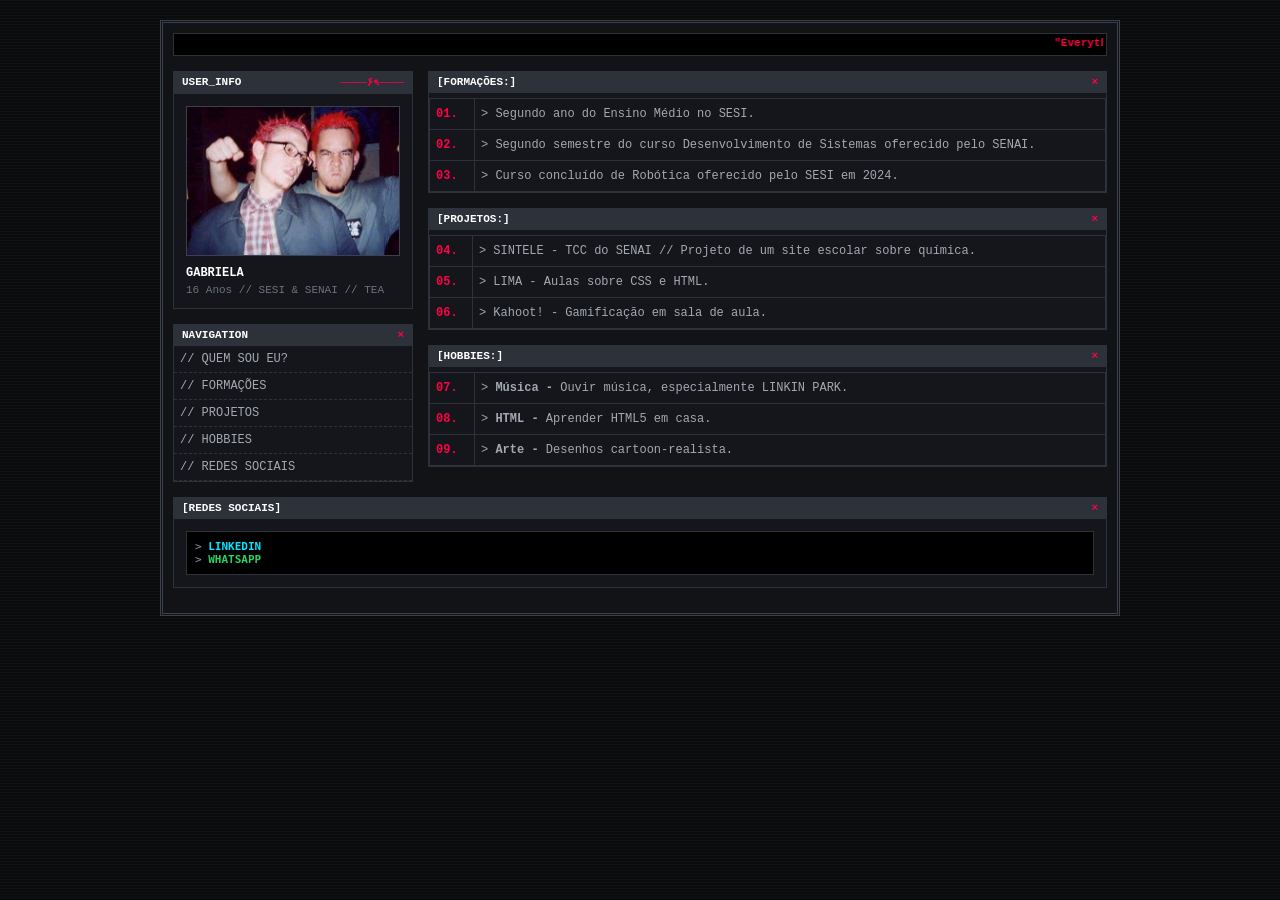
==== commit 8063fdcb: "att" ====
--- a/index.html
+++ b/index.html
@@ -1,6 +1,5 @@
 <!DOCTYPE html>
 <html lang="pt-BR">
-
 <head>
     <meta charset="UTF-8">
     <meta name="viewport" content="width=device-width, initial-scale=1.0">
@@ -15,7 +14,7 @@
 
         <div class="ticker">
             <marquee scrollamount="4">"Everything falls apart; even the people who never frown eventually break down."
-                - Pushing Me Away — Linkin Park</marquee>
+                 Pushing Me Away — Linkin Park</marquee>
         </div>
 
         <div class="main-grid">
@@ -82,7 +81,6 @@
                                     <td><span class="track-num">05.</span></td>
                                     <td>> LIMA - Aulas sobre CSS e HTML.</td>
                                 </tr>
-                                tr>
                                 <td><span class="track-num">06.</span></td>
                                 <td>> Kahoot! - Gamificação em sala de aula.</td>
                                 </tr>
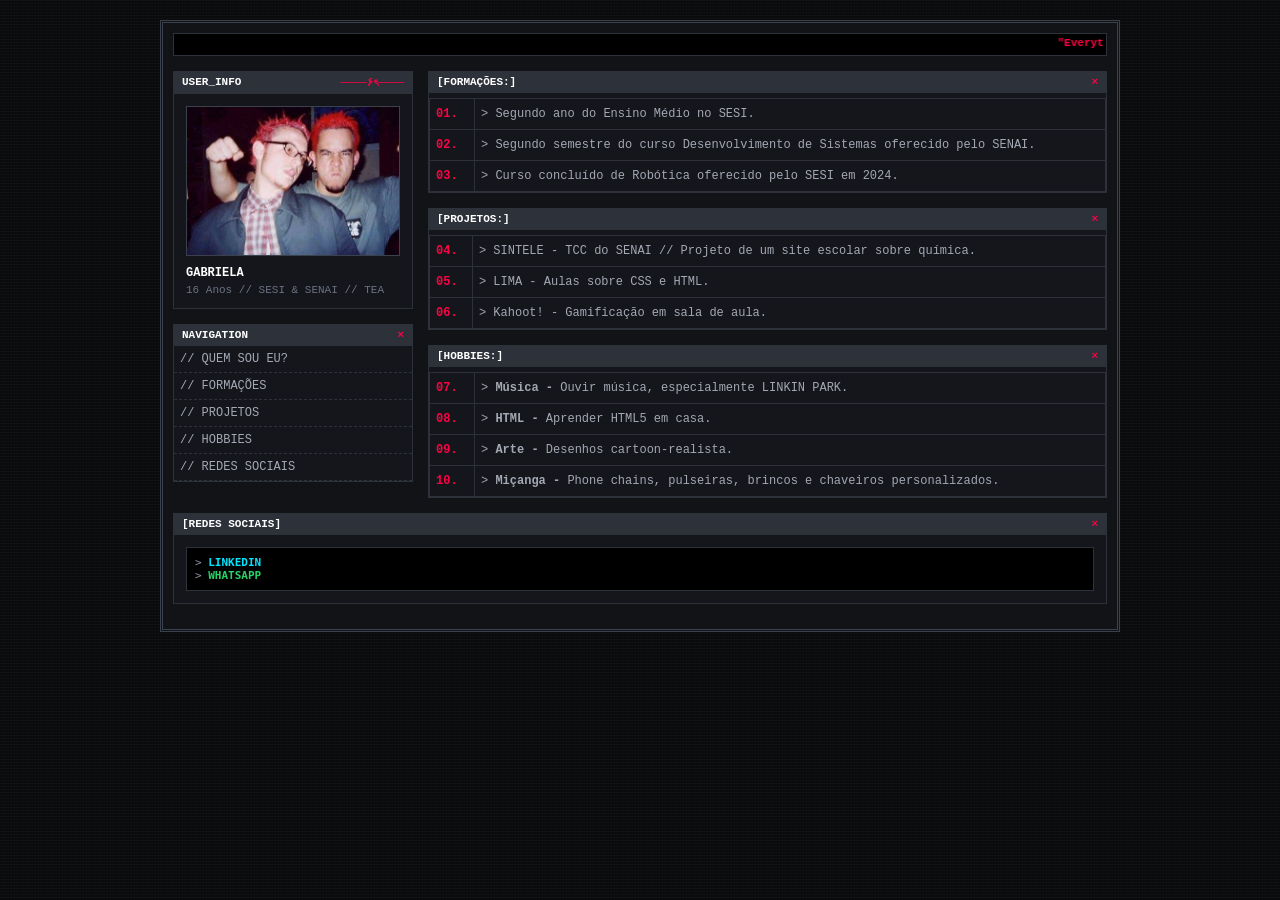
==== commit c8cbda97: "+1 hobby" ====
--- a/index.html
+++ b/index.html
@@ -105,6 +105,10 @@
                                     <td style="width: 45px;"><span class="track-num">09.</span></td>
                                     <td>> <strong>Arte -</strong> Desenhos cartoon-realista.</td>
                                 </tr>
+                                <tr>
+                                    <td style="width: 45px;"><span class="track-num">10.</span></td>
+                                    <td>> <strong>Miçanga -</strong> Phone chains, pulseiras, brincos e chaveiros personalizados.</td>
+                                </tr>
                             </tbody>
                         </table>
                     </div>
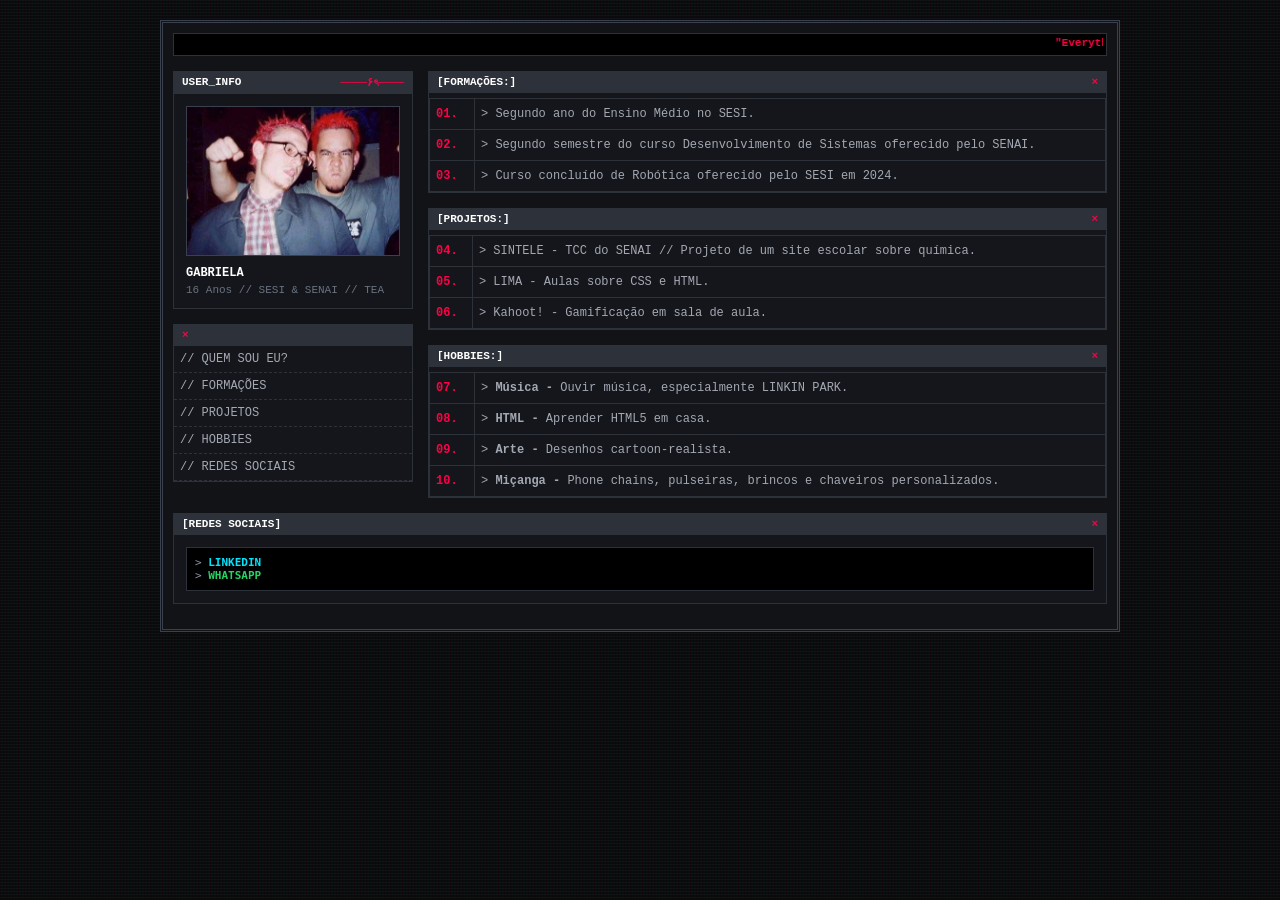
==== commit 3384405e: "rede-social cor" ====
--- a/index.html
+++ b/index.html
@@ -31,7 +31,7 @@
                 </div>
 
                 <div class="box">
-                    <div class="box-title">NAVIGATION <span class="dots">×</span></div>
+                    <div class="box-title"><span class="dots">×</span></div>
                     <ul class="nav-links">
                         <li><a href="#eu">// QUEM SOU EU?</a></li>
                         <li><a href="#formacao">// FORMAÇÕES</a></li>
--- a/style.css
+++ b/style.css
@@ -172,6 +172,5 @@
     font-weight: bold;
 }
 .link-social:hover {
-    color: #ff0044;
     text-decoration: underline;
 }
